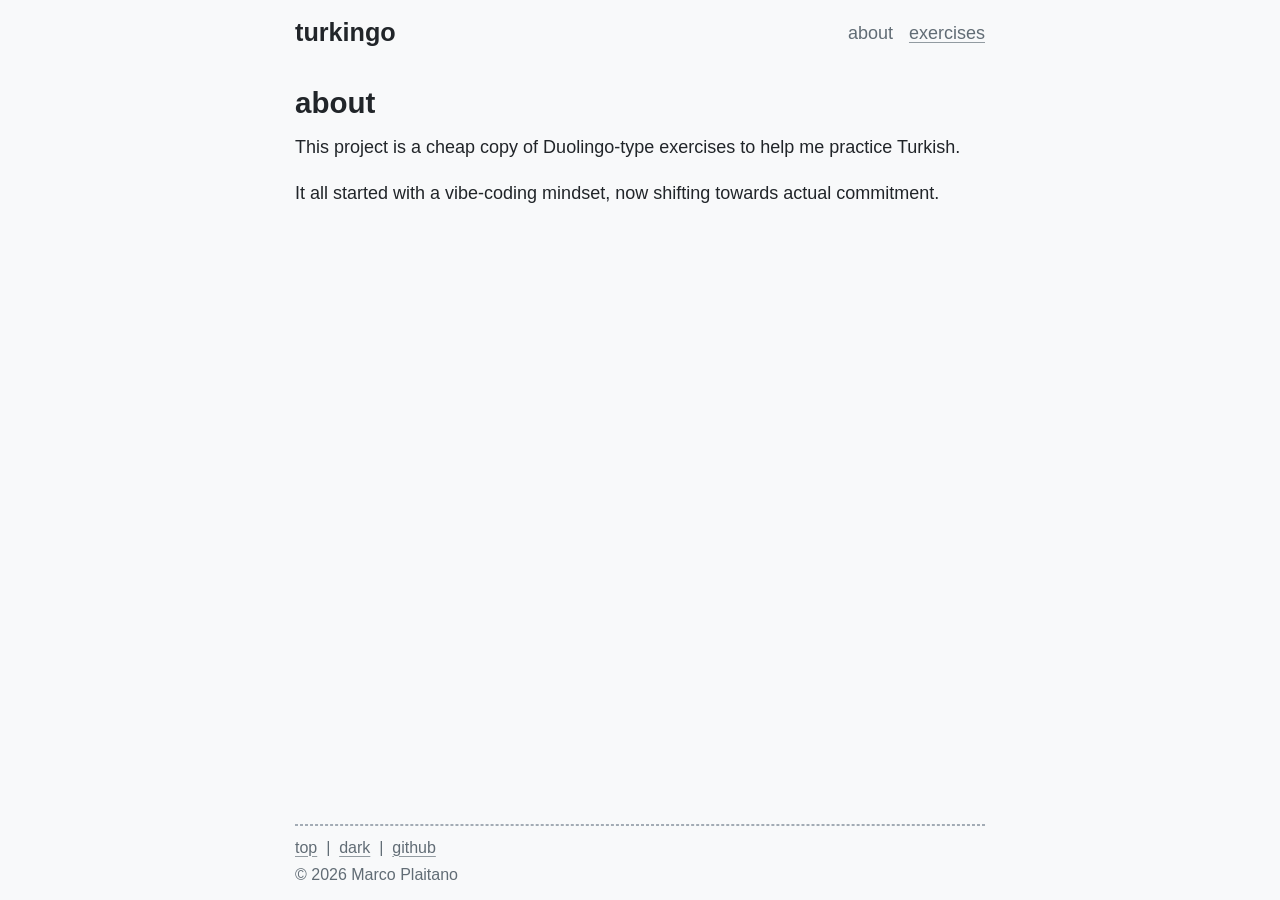
==== about/index.html @ b977625c "Rename site to Turkingo. Add header navigation" ====
<!DOCTYPE html>
<html lang="en">

<head>
  <meta charset="UTF-8">
  <link rel="apple-touch-icon" sizes="180x180" href="/favicon/apple-touch-icon.png">
  <link rel="icon" type="image/png" sizes="32x32" href="/favicon/favicon-32x32.png">
  <link rel="icon" type="image/png" sizes="16x16" href="/favicon/favicon-16x16.png">
  <link rel="manifest" href="/favicon/site.webmanifest">
  <link rel="canonical" href="https://turkingo.netlify.app/about/">
  <meta name="viewport" content="width=device-width, initial-scale=1.0">
  <meta name="referrer" content="strict-origin-when-cross-origin">

  <meta name="theme-color" content="#F8F9FA" media="(prefers-color-scheme: light)">
  <meta name="theme-color" content="#18191A" media="(prefers-color-scheme: dark)">
  <link rel="stylesheet" href="/style/style.css">
  <script type="text/javascript" src="/scripts/theme.js"></script>
  <title>About - Turkingo</title>
</head>

<body id="top">
  <header id="banner">
    <h1><a href="/" translate="no" title="Turkingo">Turkingo</a></h1>
    <nav>
      <a class="navbar-item" id="navbar-curr-page">About</a>
      <a class="navbar-item" href="/exercises/">Exercises</a>
    </nav>
  </header>

  <main>
    <article>
      <h1>About</h1>
      <p>This project is a cheap copy of Duolingo-type exercises to help me practice Turkish.</p>
      <p>It all started with a vibe-coding mindset, now shifting towards actual commitment.</p>
    </article>
  </main>

  <footer>
    <hr>
    <p lang="en"><a aria-label="Back to top" title="Back to top" href="#top">top</a>&#160; | &#160;<button id="btn-theme" aria-label="Theme switcher" title="Theme switcher">dark</button>&#160; | &#160;<a aria-label="Github link" title="Github link" href="https://github.com/marcoplaitano/language-learn">github</a></p>
    <p><span translate="no">© 2026 Marco Plaitano</span></p>
  </footer>
</body>

<script type="text/javascript" src="scripts/main.js"></script>

</html>
---- style/style.css ----
/* ***** VARIABLES ***** */
:root {
  --font-sans-serif: -apple-system, BlinkMacSystemFont, avenir next, avenir, segoe ui, helvetica neue, helvetica, Cantarell, Ubuntu, roboto, noto, arial, sans-serif;
  --font-serif: Iowan Old Style, Apple Garamond, Baskerville, Times New Roman, Droid Serif, Times, Source Serif Pro, serif, Apple Color Emoji, Segoe UI Emoji, Segoe UI Symbol;
  --font-monospace: Menlo, Consolas, Monaco, Liberation Mono, Lucida Console, monospace;
  --image-shadow: 2px 4px 16px #101112AF;
  --card-shadow: 0 10px 30px #1011122F;
  --color-background: #F8F9FA;
  --color-text: #212529;
  --color-text2: #616C75;
  --color-text2-underline: #616C75AA;
  --color-accent: #D2373C;
  --color-highlight-bg: #FDC7C8;
  --color-border: #6C757D;
  --color-note-border: #DEE2E6;
  --color-note-border: #6C757D88;
  --color-sticky-title-underline: #DEE2E6;
  --color-hr: #DEE2E6;
  --color-placeholder: #A3ACB5;
  --color-footer-hr: #A3ACB5;
  --color-code-bg: var(--color-background);
  --color-code-fg: #2F3337;
}
html.dark {
  --image-shadow: 2px 4px 16px #101112;
  --card-shadow: 0 10px 30px #1011122F;
  --color-background: #18191A;
  --color-text: #D0D7DE;
  --color-text2: #89949D;
  --color-placeholder: #89949D;
  --color-text2-underline: #89949DDD;
  --color-accent: #64B1FF;
  --color-highlight-bg: #502205;
  --color-hr: #555D66;
  --color-footer-hr: #555D66;
  --color-border: #555D66;
  --color-note-border: #555D6699;
  --color-sticky-title-underline: #555D6699;
  --color-code-bg: var(--color-background);
  --color-code-fg: var(--color-text);
}

/* ***** LOWERCASE ***** */
h1, h2, h3, h4, h5,
.navbar-item,
#tags-list li,
.posts-list li,
.pages-list li a,
.post-info
{
  text-transform: lowercase;
}


/* ***** MAIN ***** */
*,
*:before,
*:after {
  box-sizing: border-box;
}

html {
  height: 100%;
  font-size: 62.5%;
  font-family: var(--font-sans-serif);
  text-rendering: optimizeLegibility;
  scroll-behavior: smooth;
  -moz-text-size-adjust: none;
  -webkit-text-size-adjust: none;
  text-size-adjust: none;
}
/* Disable smooth scrolling if reduced motion is active */
@media (prefers-reduced-motion:reduce) {
  html {scroll-behavior: auto;}
}

body {
  font-size: 1.8rem;
  color: var(--color-text);
  background-color: var(--color-background);
  width: 100%;
  margin: 0 auto;
  padding: 0 3rem;
  line-height: 1.6;
  display: flex;
  flex-direction: column;
  justify-content: center;
  min-height: 100vh;
}

h1 { font-size: 1.64em; }
h2 { font-size: 1.4em; }
h3 { font-size: 1.2em; }
h4 { font-size: 1em; }
h5 { font-size: 0.8em; }
h5 { font-size: 0.6em; }
main h1 {
  line-height: 1.2;
  margin: 0 0 1.2rem;
}
h2 {
  line-height: 1;
  margin: 3.2rem 0 1.6rem;
}
h3 {
  line-height: 1;
  margin: 2.4rem 0 1.2rem;
}
h4,
h5,
h6 {
  line-height: 1.16;
  margin: 2.4rem 0 0.8rem;
}

.app {
  display: flex;
  flex-direction: column;
  justify-content: center;
  align-items: center;
}

main hr {
  margin: 3.2rem 0;
  border-color: var(--color-hr);
}


/* ***** HEADER ***** */
header#banner {
  display: flex;
  justify-content: space-between;
  margin: 2rem 0 4rem;
}
header#banner h1 {
  font-size: 1.4em;
  margin: 0;
}
header#banner h1 a {
  color: var(--color-text);
}
header#banner nav {
  display: flex;
  align-items: center;
}
header#banner nav a {
  color: var(--color-text2);
  text-decoration: underline;
  text-decoration-color: var(--color-text2-underline);
  text-decoration-thickness: 1px;
  margin: 0;
}
header#banner nav a:not(:last-of-type) {
  margin-right: 1.6rem;
}
header#banner nav a#navbar-curr-page {
  text-decoration: none;
  cursor: default;
}


/* ***** LINKS ***** */
a {
  cursor: pointer;
  color: var(--color-accent);
  text-decoration: none;
  text-decoration-thickness: 1px;
  text-underline-offset: 3px;
}
a:active:not(#navbar-curr-page) {
  filter: brightness(80%);
}

/* Mark external links. */
main a[href^="http"]:not([href*="turkingo.netlify.app"]):not(#random-post-link)::after {
  content:"↗"/" (external)";
  font-size: .9em;
  white-space: pre;
  display: inline-block;
  margin-right: 0.2em;
}

a:hover,
a:focus,
a:hover::after,
a:focus::after {
  text-decoration: underline;
  text-decoration-thickness: 1px;
}
a:visited {
  text-decoration: none;
}
header#banner h1 a:hover,
header#banner h1 a:focus {
  text-decoration: none;
}
header#banner h1 a:visited {
  text-decoration: none;
}
main p a,
main p a::after {
  text-decoration: underline;
}


/* ***** BUTTON ***** */
input {
  padding: 10px;
  width: 100%;
  margin-top: 12px;
  margin-bottom: 12px;
  border-radius: 8px;
  border: 1px solid #cccccc;
}
input:disabled {
  cursor: default;
}

::placeholder {
  color: var(--color-placeholder);
  opacity: 1;
}
::-ms-input-placeholder {
  color: var(--color-placeholder);
}


/* ***** BUTTON ***** */
button:disabled {
  opacity: 0.5;
  cursor: default;
}

main button {
  display: block;
  width: 100%;
  margin: 8px 0;
  padding: 12px;
  border: none;
  border-radius: 8px;
  background: #e0e7ff;
  cursor: pointer;
  transition: 0.2s;
}

main button:hover {
  background: #c7d2fe;
}

button.guess.correct {
  background: #a7f3d0 !important;
}

button.guess.wrong {
  background: #fecaca !important;
}

.next {
  background: #6366f1;
}
.next.correct {
  background: #a7f3d0 !important;
}
.next.wrong {
  background: #fecaca !important;
}

.match-btn {
  display: block;
  width: 140px;
  padding: 10px;
  margin: 6px 0;
  border-radius: 10px;
  border: none;
  background: #eef2ff;
  cursor: pointer;
  transition: 0.2s;
}

.match-btn:hover {
  background: #c7d2fe;
}

.match-btn.correct {
  background: #a7f3d0;
}

.match-btn.wrong {
  background: #fecaca;
}

.selected {
  outline: 2px solid #6366f1;
}


/* ***** LIST ***** */
.list {
  list-style-type: none;
  padding: 0;
}
li:not(:last-child) {
  padding-bottom: 0.8rem;
}


/* ***** TEXT & PARAGRAPHS ***** */
p {
  text-align: left;
  margin: 0;
}
main {
  line-height: 1.6;
}
main p + p {
  margin-top: 1em;
}
main p.post-info + p {
  margin-top: 0;
}

.feedback {
  margin-top: 15px;
}


/* ***** FOOTER ***** */
/* Stretch main to fill all remaining space towards the bottom of the page. */
main {
  flex: 1;
}
footer {
  width: 100%;
  margin: 5.6rem 0 1.2rem;
  font-size: 1.6rem;
  line-height: 1.7;
}
footer hr {
  border-style: dashed;
  border-color: var(--color-footer-hr);
}
footer p {
  color: var(--color-text2);
}
footer a {
  color: var(--color-text2);
  text-decoration: underline;
  text-decoration-color: var(--color-text2-underline);
  text-decoration-thickness: 1px;
}
#btn-theme {
  cursor: pointer;
  background: none;
  border: none;
  margin: 0;
  padding: 0;
  font-family: inherit;
  font-size: inherit;
  color: var(--color-text2);
  text-decoration: underline;
  text-decoration-thickness: 1px;
  text-underline-offset: 3px;
  text-decoration-color: var(--color-text2-underline);
}


/* ***** DESKTOP VERSION ***** */
@media screen and (min-width:770px) {
  body {
    width: 750px;
  }
  header#banner {
    line-height: 1;
  }
}

/* ***** MOBILE VERSION ***** */
@media screen and (max-width:600px) {
  header#banner {
    margin: 2rem 0 2.8rem;
    display: block;
  }
}

@media screen and (max-width:500px) {
  body {
    height: 100%;
    font-size: 1.7rem;
    min-height: 100%;
    padding: 0 2.4rem;
  }
  main {
    line-height: 1.65;
  }
  footer {
    margin-bottom: 0;
    padding-bottom: 1.6rem;
  }
}

@media screen and (max-width:370px) {
  body {
    padding: 0 1.6rem;
  }
}
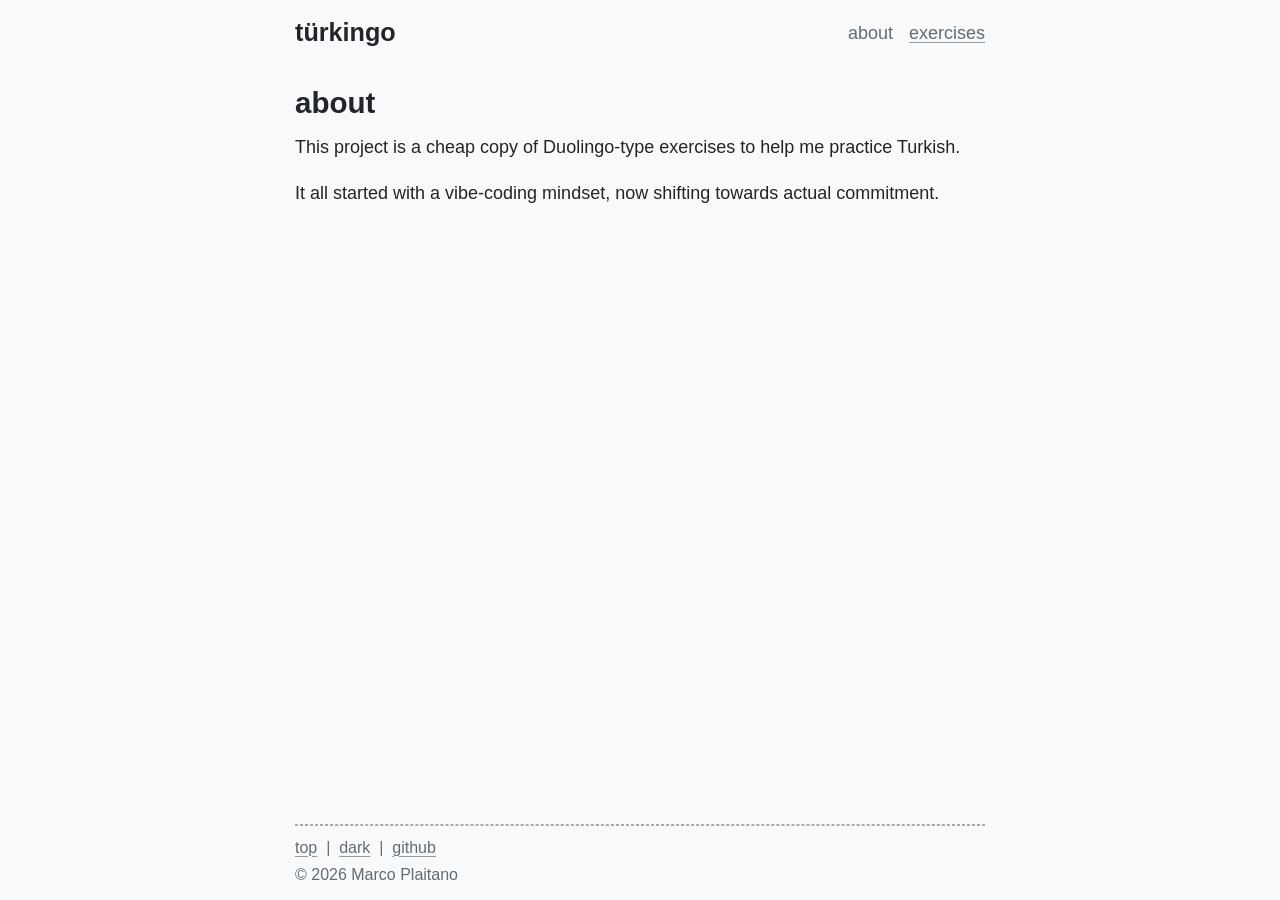
==== commit 6180bc0c: "Rename website to TürKingo" ====
--- a/about/index.html
+++ b/about/index.html
@@ -11,16 +11,24 @@
   <meta name="viewport" content="width=device-width, initial-scale=1.0">
   <meta name="referrer" content="strict-origin-when-cross-origin">
 
+  <meta property="og:title" content="About - TürKingo">
+  <meta property="twitter:title" content="About - TürKingo">
+  <meta property="og:description" content="This project is a cheap copy of Duolingo-type exercises to help me practice Turkish.">
+  <meta property="twitter:description" content="This project is a cheap copy of Duolingo-type exercises to help me practice Turkish.">
+  <meta property="og:url" content="https://turkingo.netlify.app">
+  <meta name="twitter:card" content="summary">
+  <link rel="me" href="https://github.com/marcoplaitano">
+
   <meta name="theme-color" content="#F8F9FA" media="(prefers-color-scheme: light)">
   <meta name="theme-color" content="#18191A" media="(prefers-color-scheme: dark)">
   <link rel="stylesheet" href="/style/style.css">
   <script type="text/javascript" src="/scripts/theme.js"></script>
-  <title>About - Turkingo</title>
+  <title>About - TürKingo</title>
 </head>
 
 <body id="top">
   <header id="banner">
-    <h1><a href="/" translate="no" title="Turkingo">Turkingo</a></h1>
+    <h1><a href="/" translate="no" title="TürKingo">TürKingo</a></h1>
     <nav>
       <a class="navbar-item" id="navbar-curr-page">About</a>
       <a class="navbar-item" href="/exercises/">Exercises</a>
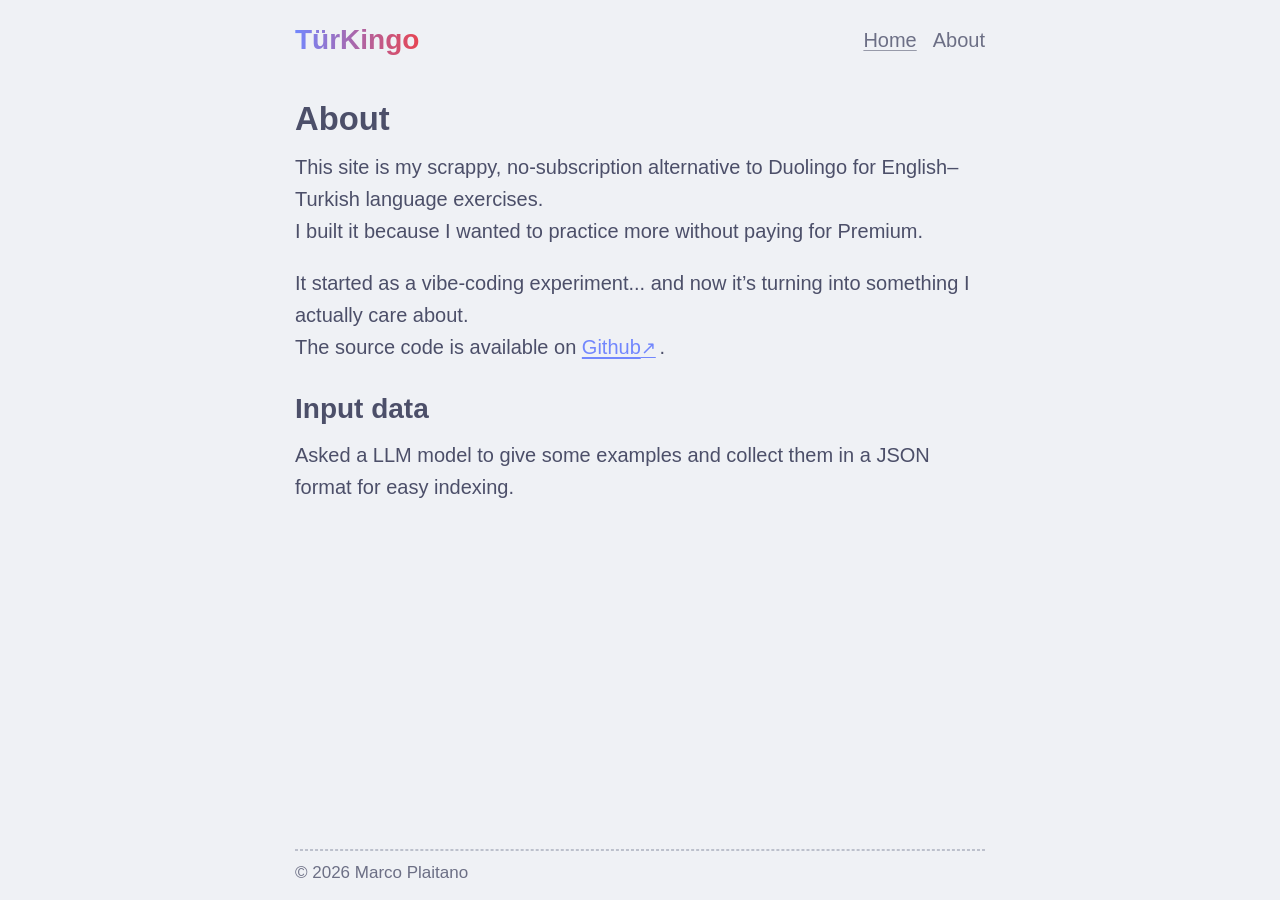
==== commit 2814a736: "Remove exercises page" ====
--- a/about/index.html
+++ b/about/index.html
@@ -13,8 +13,8 @@
 
   <meta property="og:title" content="About - TürKingo">
   <meta property="twitter:title" content="About - TürKingo">
-  <meta property="og:description" content="This project is a cheap copy of Duolingo-type exercises to help me practice Turkish.">
-  <meta property="twitter:description" content="This project is a cheap copy of Duolingo-type exercises to help me practice Turkish.">
+  <meta property="og:description" content="This site is my scrappy, no-subscription alternative to Duolingo for English–Turkish practice.">
+  <meta property="twitter:description" content="This site is my scrappy, no-subscription alternative to Duolingo for English–Turkish practice.">
   <meta property="og:url" content="https://turkingo.netlify.app">
   <meta name="twitter:card" content="summary">
   <link rel="me" href="https://github.com/marcoplaitano">
@@ -30,22 +30,26 @@
   <header id="banner">
     <h1><a href="/" translate="no" title="TürKingo">TürKingo</a></h1>
     <nav>
+      <a class="navbar-item" href="/">Home</a>
       <a class="navbar-item" id="navbar-curr-page">About</a>
-      <a class="navbar-item" href="/exercises/">Exercises</a>
     </nav>
   </header>
 
   <main>
     <article>
       <h1>About</h1>
-      <p>This project is a cheap copy of Duolingo-type exercises to help me practice Turkish.</p>
-      <p>It all started with a vibe-coding mindset, now shifting towards actual commitment.</p>
+      <p>This site is my scrappy, no-subscription alternative to Duolingo for English–Turkish language exercises.<br>
+        I built it because I wanted to practice more without paying for Premium.</p>
+      <p>It started as a vibe-coding experiment... and now it’s turning into something I actually care about.<br>
+      The source code is available on <a href="https://github.com/marcoplaitano/turkingo">Github</a>.</p>
+
+      <h2>Input data</h2>
+      <p>Asked a LLM model to give some examples and collect them in a JSON format for easy indexing.</p>
     </article>
   </main>
 
   <footer>
     <hr>
-    <p lang="en"><a aria-label="Back to top" title="Back to top" href="#top">top</a>&#160; | &#160;<button id="btn-theme" aria-label="Theme switcher" title="Theme switcher">dark</button>&#160; | &#160;<a aria-label="Github link" title="Github link" href="https://github.com/marcoplaitano/language-learn">github</a></p>
     <p><span translate="no">© 2026 Marco Plaitano</span></p>
   </footer>
 </body>
--- a/style/style.css
+++ b/style/style.css
@@ -3,39 +3,43 @@
   --font-sans-serif: -apple-system, BlinkMacSystemFont, avenir next, avenir, segoe ui, helvetica neue, helvetica, Cantarell, Ubuntu, roboto, noto, arial, sans-serif;
   --font-serif: Iowan Old Style, Apple Garamond, Baskerville, Times New Roman, Droid Serif, Times, Source Serif Pro, serif, Apple Color Emoji, Segoe UI Emoji, Segoe UI Symbol;
   --font-monospace: Menlo, Consolas, Monaco, Liberation Mono, Lucida Console, monospace;
-  --image-shadow: 2px 4px 16px #101112AF;
-  --card-shadow: 0 10px 30px #1011122F;
-  --color-background: #F8F9FA;
-  --color-text: #212529;
-  --color-text2: #616C75;
-  --color-text2-underline: #616C75AA;
-  --color-accent: #D2373C;
-  --color-highlight-bg: #FDC7C8;
-  --color-border: #6C757D;
-  --color-note-border: #DEE2E6;
-  --color-note-border: #6C757D88;
-  --color-sticky-title-underline: #DEE2E6;
-  --color-hr: #DEE2E6;
-  --color-placeholder: #A3ACB5;
-  --color-footer-hr: #A3ACB5;
+  --image-shadow: 2px 4px 16px #e6e6e6;
+  --card-shadow: 0 10px 30px #0000000F;
+  --color-background: #EFF1F5;
+  --color-text: #4C4F69;
+  --color-text2: #6C6F85;
+  --color-text2-underline: #6C6F85AA;
+  --color-accent: #7287FD;
+  --color-green: #40A02B;
+  --color-red: #E64553;
+  --color-highlight-bg: #DCE0E8;
+  --color-border: #BCC0CC;
+  --color-note-border: #DCE0E8;
+  --color-note-border: #BCC0CC88;
+  --color-sticky-title-underline: #DCE0E8;
+  --color-hr: #DCE0E8;
+  --color-placeholder: #9CA0B0;
+  --color-footer-hr: #BCC0CC;
   --color-code-bg: var(--color-background);
-  --color-code-fg: #2F3337;
+  --color-code-fg: #4C4F69;
 }
 html.dark {
-  --image-shadow: 2px 4px 16px #101112;
-  --card-shadow: 0 10px 30px #1011122F;
-  --color-background: #18191A;
-  --color-text: #D0D7DE;
-  --color-text2: #89949D;
-  --color-placeholder: #89949D;
-  --color-text2-underline: #89949DDD;
-  --color-accent: #64B1FF;
-  --color-highlight-bg: #502205;
-  --color-hr: #555D66;
-  --color-footer-hr: #555D66;
-  --color-border: #555D66;
-  --color-note-border: #555D6699;
-  --color-sticky-title-underline: #555D6699;
+  --image-shadow: 2px 4px 16px #313244;
+  --card-shadow: 0 10px 30px #3132442F;
+  --color-background: #1E1E2E;
+  --color-text: #CDD6F4;
+  --color-text2: #A6ADC8;
+  --color-placeholder: #A6ADC8;
+  --color-text2-underline: #A6ADC8DD;
+  --color-accent: #B4BEFE;
+  --color-green: #a6e3a1;
+  --color-red: #F38BA8;
+  --color-highlight-bg: #45475A;
+  --color-hr: #45475A;
+  --color-footer-hr: #45475A;
+  --color-border: #45475A;
+  --color-note-border: #45475A99;
+  --color-sticky-title-underline: #45475A99;
   --color-code-bg: var(--color-background);
   --color-code-fg: var(--color-text);
 }
@@ -48,7 +52,7 @@
 .pages-list li a,
 .post-info
 {
-  text-transform: lowercase;
+  /* text-transform: lowercase; */
 }
 
 
@@ -75,7 +79,7 @@
 }
 
 body {
-  font-size: 1.8rem;
+  font-size: 2rem;
   color: var(--color-text);
   background-color: var(--color-background);
   width: 100%;
@@ -84,9 +88,15 @@
   line-height: 1.6;
   display: flex;
   flex-direction: column;
-  justify-content: center;
   min-height: 100vh;
 }
+/* ***** BACKGROUND GRADIENT COLOR ***** */
+/* body {
+  min-height: 100vh;
+  min-height: -webkit-fill-available;
+  min-height: 100dvh;
+  background: linear-gradient(135deg, var(--color-background) 0%, var(--color-red) 500%);
+} */
 
 h1 { font-size: 1.64em; }
 h2 { font-size: 1.4em; }
@@ -113,13 +123,6 @@
   margin: 2.4rem 0 0.8rem;
 }
 
-.app {
-  display: flex;
-  flex-direction: column;
-  justify-content: center;
-  align-items: center;
-}
-
 main hr {
   margin: 3.2rem 0;
   border-color: var(--color-hr);
@@ -135,6 +138,11 @@
 header#banner h1 {
   font-size: 1.4em;
   margin: 0;
+  background: linear-gradient(to right, var(--color-accent), var(--color-red));
+  -webkit-background-clip: text;
+  -webkit-text-fill-color: transparent;
+  background-clip: text;
+  color: transparent;
 }
 header#banner h1 a {
   color: var(--color-text);
@@ -227,70 +235,8 @@
 
 /* ***** BUTTON ***** */
 button:disabled {
-  opacity: 0.5;
+  opacity: 0.4;
   cursor: default;
-}
-
-main button {
-  display: block;
-  width: 100%;
-  margin: 8px 0;
-  padding: 12px;
-  border: none;
-  border-radius: 8px;
-  background: #e0e7ff;
-  cursor: pointer;
-  transition: 0.2s;
-}
-
-main button:hover {
-  background: #c7d2fe;
-}
-
-button.guess.correct {
-  background: #a7f3d0 !important;
-}
-
-button.guess.wrong {
-  background: #fecaca !important;
-}
-
-.next {
-  background: #6366f1;
-}
-.next.correct {
-  background: #a7f3d0 !important;
-}
-.next.wrong {
-  background: #fecaca !important;
-}
-
-.match-btn {
-  display: block;
-  width: 140px;
-  padding: 10px;
-  margin: 6px 0;
-  border-radius: 10px;
-  border: none;
-  background: #eef2ff;
-  cursor: pointer;
-  transition: 0.2s;
-}
-
-.match-btn:hover {
-  background: #c7d2fe;
-}
-
-.match-btn.correct {
-  background: #a7f3d0;
-}
-
-.match-btn.wrong {
-  background: #fecaca;
-}
-
-.selected {
-  outline: 2px solid #6366f1;
 }
 
 
@@ -331,8 +277,8 @@
 }
 footer {
   width: 100%;
-  margin: 5.6rem 0 1.2rem;
-  font-size: 1.6rem;
+  margin: 3.2rem 0 1.2rem;
+  font-size: 1.7rem;
   line-height: 1.7;
 }
 footer hr {
@@ -370,7 +316,7 @@
     width: 750px;
   }
   header#banner {
-    line-height: 1;
+    line-height: 1.4;
   }
 }
 
@@ -394,7 +340,7 @@
   }
   footer {
     margin-bottom: 0;
-    padding-bottom: 1.6rem;
+    padding-bottom: 0.4rem;
   }
 }
 
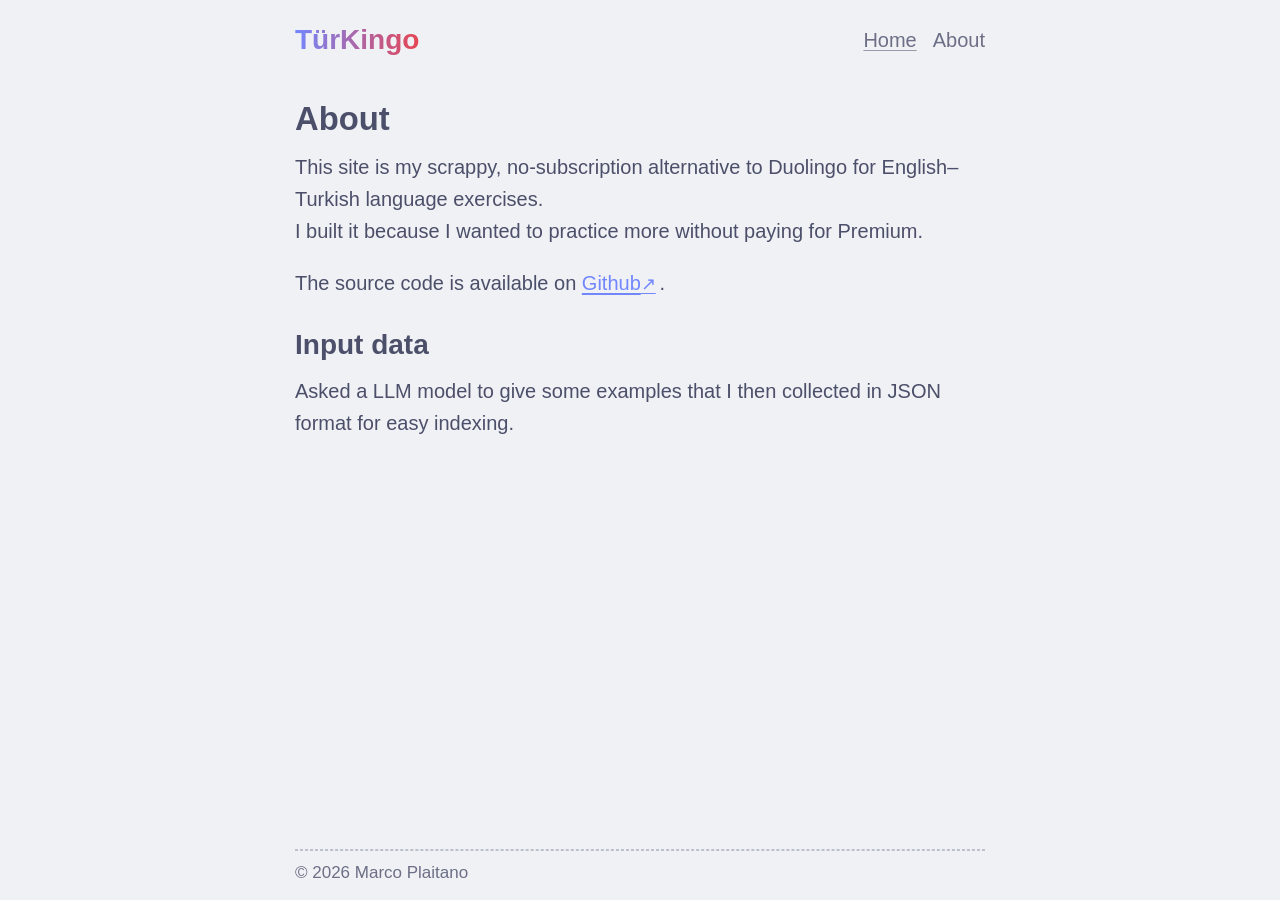
==== commit 95b2729b: "Update index.html" ====
--- a/about/index.html
+++ b/about/index.html
@@ -40,11 +40,10 @@
       <h1>About</h1>
       <p>This site is my scrappy, no-subscription alternative to Duolingo for English–Turkish language exercises.<br>
         I built it because I wanted to practice more without paying for Premium.</p>
-      <p>It started as a vibe-coding experiment... and now it’s turning into something I actually care about.<br>
-      The source code is available on <a href="https://github.com/marcoplaitano/turkingo">Github</a>.</p>
+      <p>The source code is available on <a href="https://github.com/marcoplaitano/turkingo">Github</a>.</p>
 
       <h2>Input data</h2>
-      <p>Asked a LLM model to give some examples and collect them in a JSON format for easy indexing.</p>
+      <p>Asked a LLM model to give some examples that I then collected in JSON format for easy indexing.</p>
     </article>
   </main>
 
--- a/style/style.css
+++ b/style/style.css
@@ -136,6 +136,7 @@
   margin: 2rem 0 4rem;
 }
 header#banner h1 {
+  display: inline-block;
   font-size: 1.4em;
   margin: 0;
   background: linear-gradient(to right, var(--color-accent), var(--color-red));
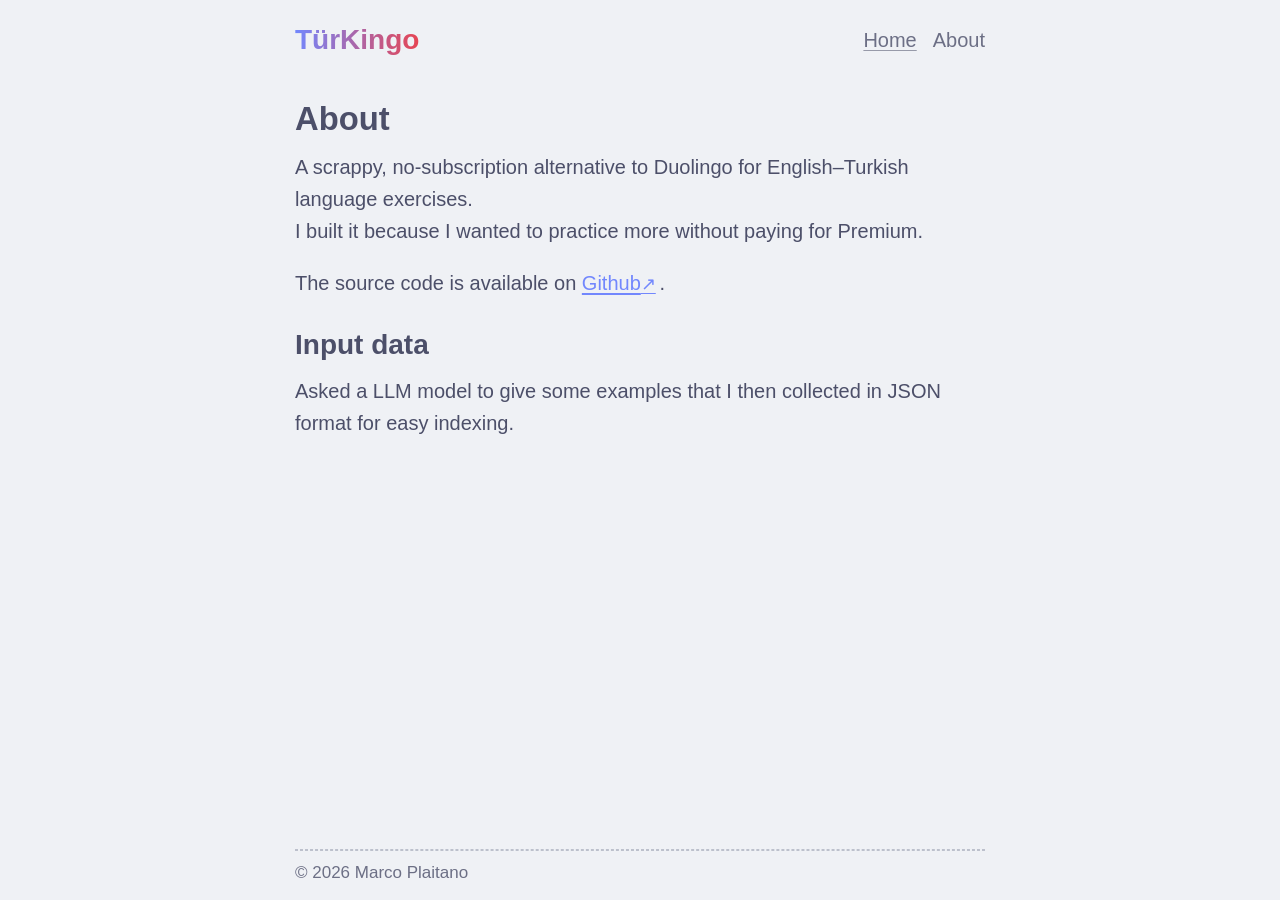
==== commit f30c81ed: "Remove extra script" ====
--- a/about/index.html
+++ b/about/index.html
@@ -13,14 +13,14 @@
 
   <meta property="og:title" content="About - TürKingo">
   <meta property="twitter:title" content="About - TürKingo">
-  <meta property="og:description" content="This site is my scrappy, no-subscription alternative to Duolingo for English–Turkish practice.">
-  <meta property="twitter:description" content="This site is my scrappy, no-subscription alternative to Duolingo for English–Turkish practice.">
+  <meta property="og:description" content="A scrappy, no-subscription alternative to Duolingo for English–Turkish practice.">
+  <meta property="twitter:description" content="A scrappy, no-subscription alternative to Duolingo for English–Turkish practice.">
   <meta property="og:url" content="https://turkingo.netlify.app">
   <meta name="twitter:card" content="summary">
   <link rel="me" href="https://github.com/marcoplaitano">
 
-  <meta name="theme-color" content="#F8F9FA" media="(prefers-color-scheme: light)">
-  <meta name="theme-color" content="#18191A" media="(prefers-color-scheme: dark)">
+  <meta name="theme-color" content="#EFF1F5" media="(prefers-color-scheme: light)">
+  <meta name="theme-color" content="#1E1E2E" media="(prefers-color-scheme: dark)">
   <link rel="stylesheet" href="/style/style.css">
   <script type="text/javascript" src="/scripts/theme.js"></script>
   <title>About - TürKingo</title>
@@ -38,7 +38,7 @@
   <main>
     <article>
       <h1>About</h1>
-      <p>This site is my scrappy, no-subscription alternative to Duolingo for English–Turkish language exercises.<br>
+      <p>A scrappy, no-subscription alternative to Duolingo for English–Turkish language exercises.<br>
         I built it because I wanted to practice more without paying for Premium.</p>
       <p>The source code is available on <a href="https://github.com/marcoplaitano/turkingo">Github</a>.</p>
 
@@ -53,6 +53,4 @@
   </footer>
 </body>
 
-<script type="text/javascript" src="scripts/main.js"></script>
-
 </html>
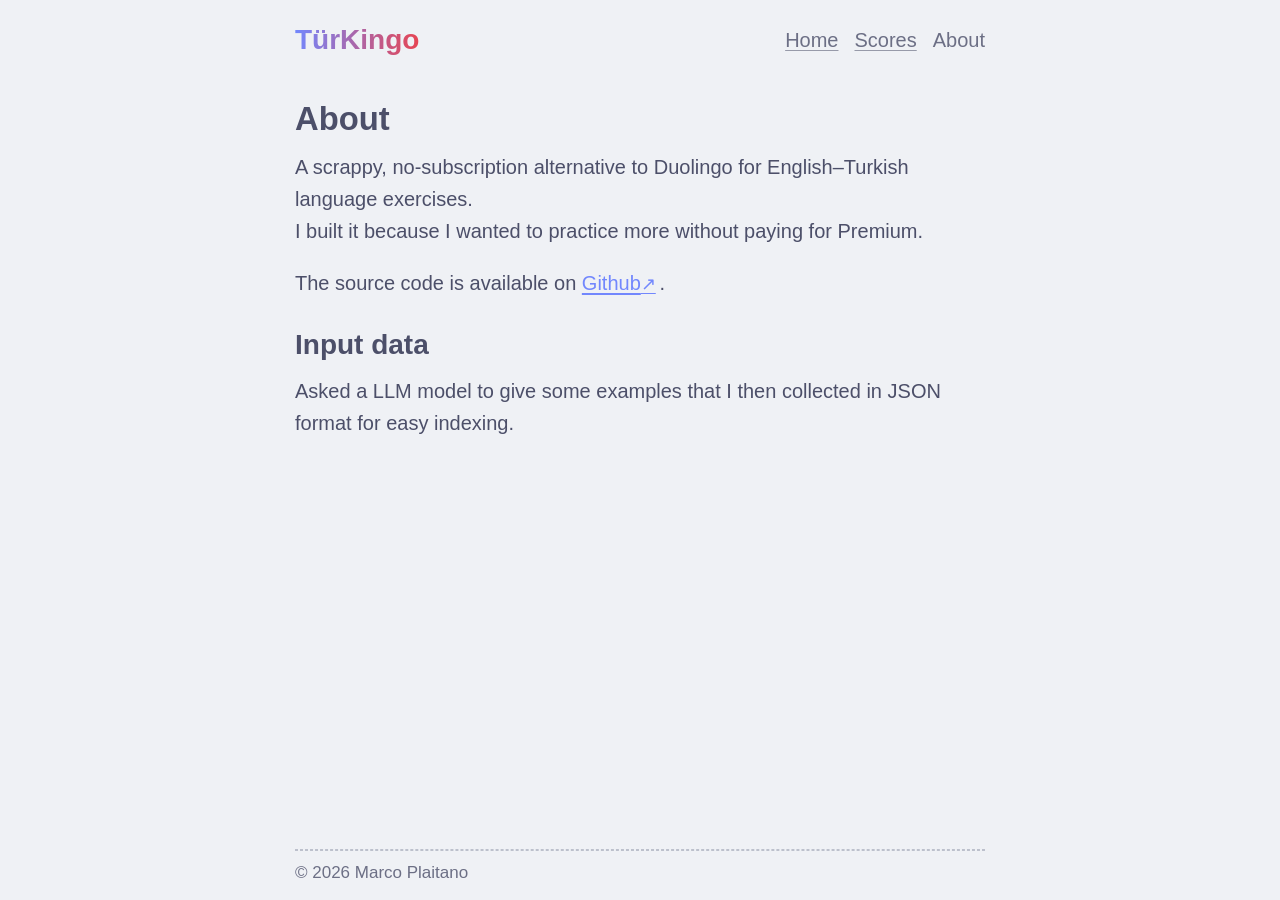
==== commit d0fc47cc: "Add scoreboard page" ====
--- a/about/index.html
+++ b/about/index.html
@@ -31,6 +31,7 @@
     <h1><a href="/" translate="no" title="TürKingo">TürKingo</a></h1>
     <nav>
       <a class="navbar-item" href="/">Home</a>
+      <a class="navbar-item" href="/scoreboard/">Scores</a>
       <a class="navbar-item" id="navbar-curr-page">About</a>
     </nav>
   </header>
